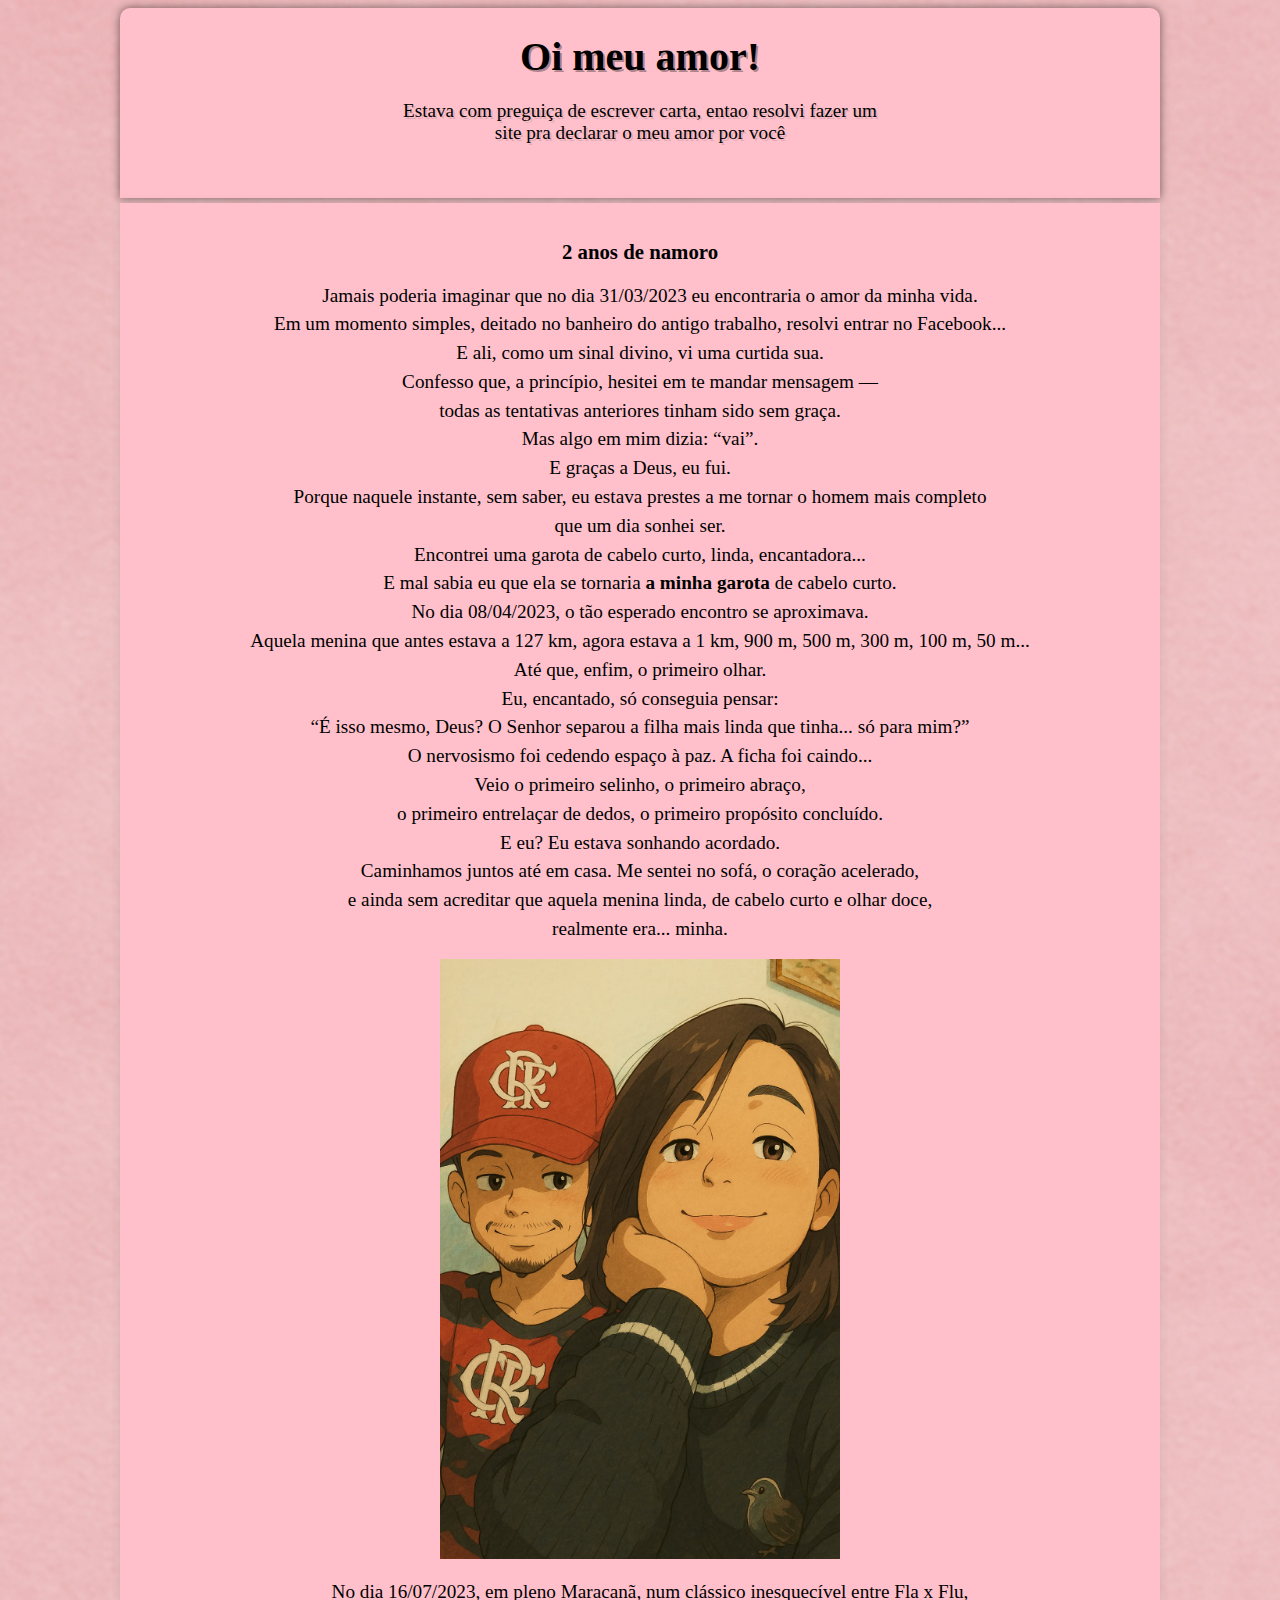
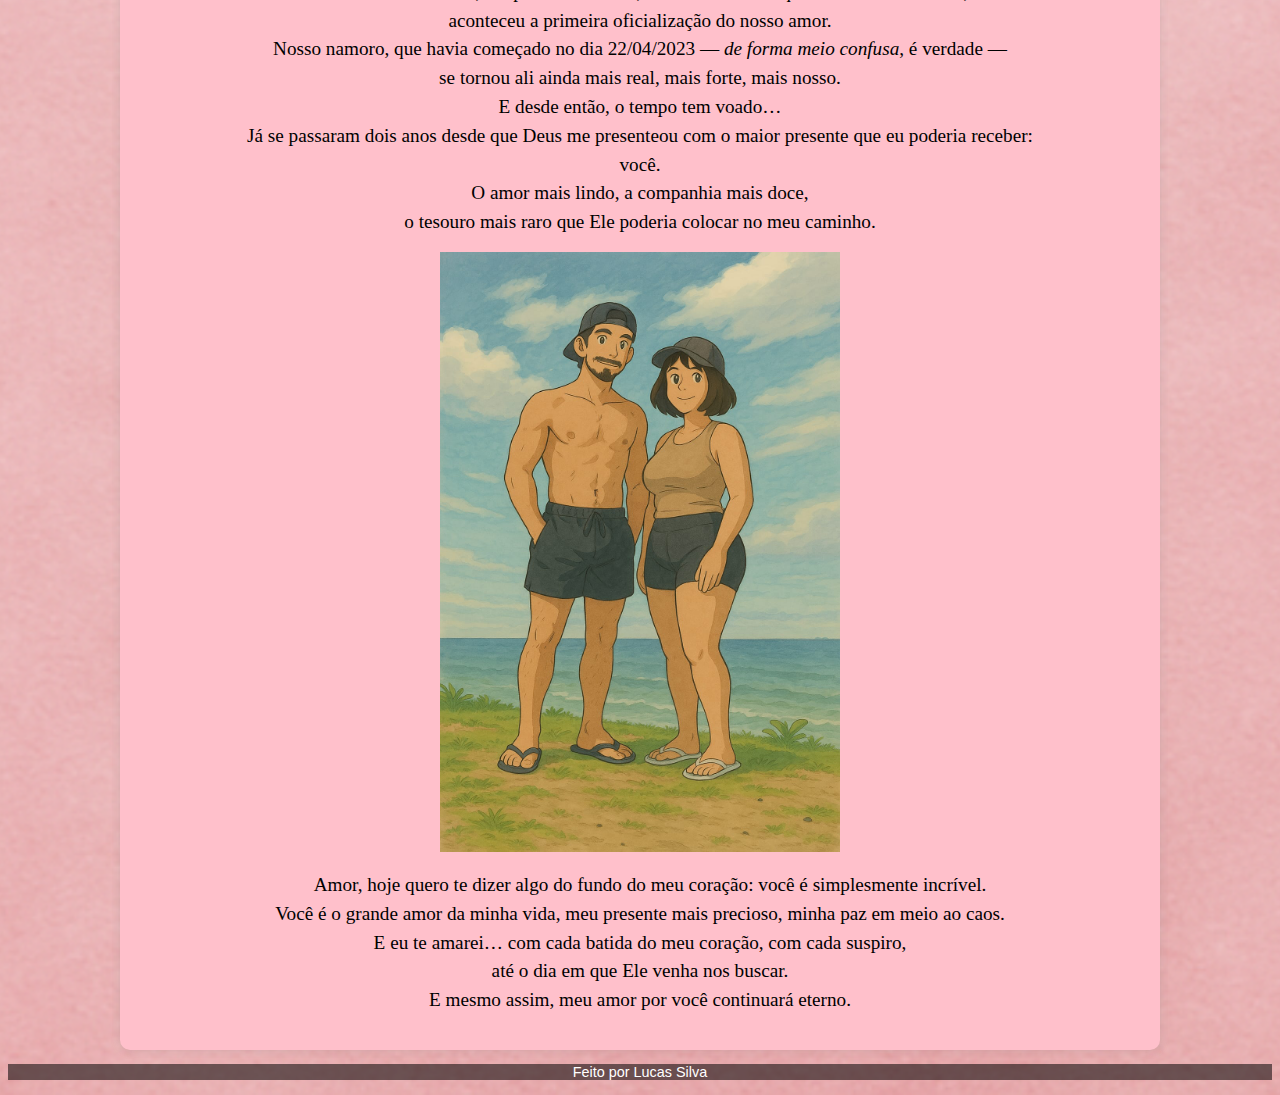
==== pagina2.html @ a357aed4 "Initial commit" ====
<!DOCTYPE html>
<html lang="pt-br">
<head>
    <meta charset="UTF-8">
    <meta name="viewport" content="width=device-width, initial-scale=1.0">
    <title>Carta para Ninna</title>
    <link rel="stylesheet" href="estilo/style2.css">
</head>
<body>
    <header>
        <h1>Oi meu amor!</h1>
        <p>Estava com preguiça de escrever carta, entao resolvi fazer um site pra declarar o meu amor por você</p>
    </header>

    <main>
        <h2>2 anos de namoro</h2>
        <p><p>
            Jamais poderia imaginar que no dia 31/03/2023 eu encontraria o amor da minha vida. <br>
            Em um momento simples, deitado no banheiro do antigo trabalho, resolvi entrar no Facebook... <br>
            E ali, como um sinal divino, vi uma curtida sua. <br>
            Confesso que, a princípio, hesitei em te mandar mensagem — <br>
            todas as tentativas anteriores tinham sido sem graça. <br>
            Mas algo em mim dizia: “vai”. <br>
            E graças a Deus, eu fui. <br>
            Porque naquele instante, sem saber, eu estava prestes a me tornar o homem mais completo <br>
            que um dia sonhei ser. <br>
            Encontrei uma garota de cabelo curto, linda, encantadora... <br>
            E mal sabia eu que ela se tornaria <strong>a minha garota</strong> de cabelo curto. <br>
            No dia 08/04/2023, o tão esperado encontro se aproximava. <br>
            Aquela menina que antes estava a 127 km, agora estava a 1 km, 900 m, 500 m, 300 m, 100 m, 50 m... <br>
            Até que, enfim, o primeiro olhar. <br>
            Eu, encantado, só conseguia pensar: <br>
            “É isso mesmo, Deus? O Senhor separou a filha mais linda que tinha... só para mim?” <br>
            O nervosismo foi cedendo espaço à paz. A ficha foi caindo... <br>
            Veio o primeiro selinho, o primeiro abraço, <br>
            o primeiro entrelaçar de dedos, o primeiro propósito concluído. <br>
            E eu? Eu estava sonhando acordado. <br>
            Caminhamos juntos até em casa. Me sentei no sofá, o coração acelerado, <br>
            e ainda sem acreditar que aquela menina linda, de cabelo curto e olhar doce, <br>
            realmente era... minha.
            </p>
            
    <div class="container">
        <img src="imagem/camisa-flamengo.jpeg" alt="Foto 1">
    </div>


    <p>
        No dia 16/07/2023, em pleno Maracanã, num clássico inesquecível entre Fla x Flu, <br>
        aconteceu a primeira oficialização do nosso amor. <br>
        Nosso namoro, que havia começado no dia 22/04/2023 — <abbr title="Já que estavamos namorando de forma nao oficial rs">de forma meio confusa</abbr>, é verdade — <br>
        se tornou ali ainda mais real, mais forte, mais nosso. <br>
        E desde então, o tempo tem voado… <br>
        Já se passaram dois anos desde que Deus me presenteou com o maior presente que eu poderia receber: <br>
        você. <br>
        O amor mais lindo, a companhia mais doce, <br>
        o tesouro mais raro que Ele poderia colocar no meu caminho.
        </p>
        
    <div class="container">
        <img src="imagem/foto3.jpeg" alt="imagem 2">
    </div>
    <p>
        Amor, hoje quero te dizer algo do fundo do meu coração: você é simplesmente incrível. <br>
        Você é o grande amor da minha vida, meu presente mais precioso, minha paz em meio ao caos. <br>
        E eu te amarei… com cada batida do meu coração, com cada suspiro, <br>
        até o dia em que Ele venha nos buscar. <br>
        E mesmo assim, meu amor por você continuará eterno.
        </p>
        
    </main>

    <footer>
        <p>Feito por Lucas Silva</p>
    </footer>
</body>
</html>
---- estilo/style2.css ----
@font-face {
    font-family: Lofty;
    src: url(Lofty\ Chic\ Demo.ttf);
}

body{
    background-image: url(/imagem/ChatGPT\ Image\ 11\ de\ abr.\ de\ 2025\,\ 20_00_29.png);
    background-position: center center;
    background-repeat: no-repeat;
    background-size: cover;
}

header{
    box-shadow: 0px 0px 10px #00000086;
    background-color: #FFC0CB;
    padding: 20px;
    min-height: 150px;
    margin: auto;
    margin-bottom: 5px;
    min-width: 300px;
    max-width: 1000px;
    border-radius: 10px 10px 0px 0px;
}

header h1{
    font-family: 'Lofty';
    text-align: center;
    font-weight: bold;
    font-size: 2.5em;
    margin-bottom: 20px ;
    margin-top: 5px;
    text-shadow: 2px 2px 0px rgba(0, 0, 0, 0.316);
}

header p{
    text-align: center;
    font-size: 1.2em;
    max-width: 500px;
    margin: auto;
    padding-bottom: 30px;
    padding-right: 10px;
    padding-left: 10px;
    text-shadow: 2px 2px 0px rgba(0, 0, 0, 0.122);
}

main {
        box-shadow: 0px 0px 10px rgba(136, 136, 136, 0.248);
        padding: 20px;
        min-width: 300px;
        max-width: 1000px;
        margin: auto;
        background-color: #FFC0CB;
        border-bottom-left-radius: 10px;
        border-bottom-right-radius: 10px;
}

main h2{ 
    text-align: center;
    font-family: 'Lofty';
    font-size: 1.3em;
}

main p{
    text-align: center;
    margin: 15px 0px;
    text-indent: 20px;
    font-size: 1.2em;
    line-height: 1.5em;
}

main > p abbr{
    font-style: italic;
    text-decoration: none;
}

abbr:hover{
    color: black;
    text-decoration: underline;
}

main img {
    width: 50%;
    max-width: 400px;
    height: auto;
}

.container {
    text-align: center;
}

footer{
    background-color: rgba(0, 0, 0, 0.541);
    color: white;
    margin-top: 10px;
    text-align: center;
    font-size: 0.9em;
    padding: 0px;
    border: 1px;
}

footer p{
    font-family: Arial, Helvetica, sans-serif;
}

footer p:hover{
    color: rgb(0, 0, 0);
}
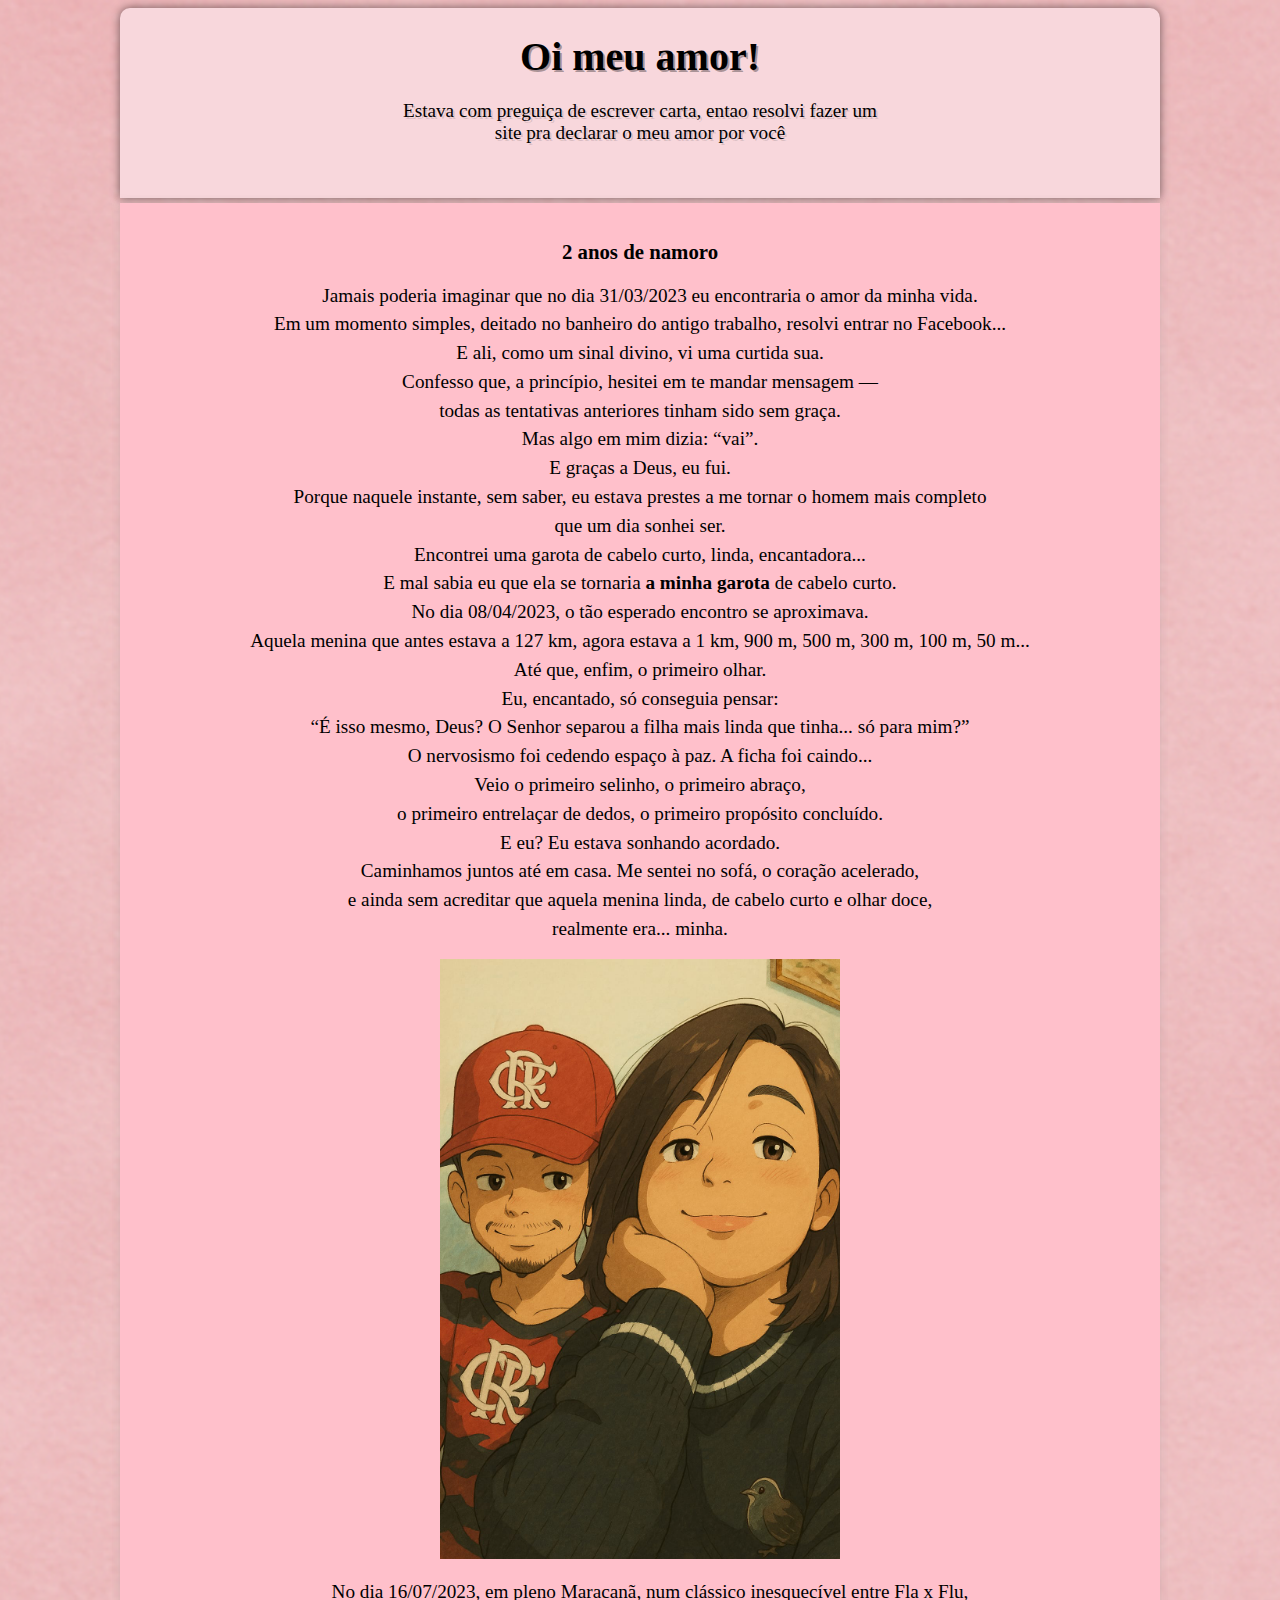
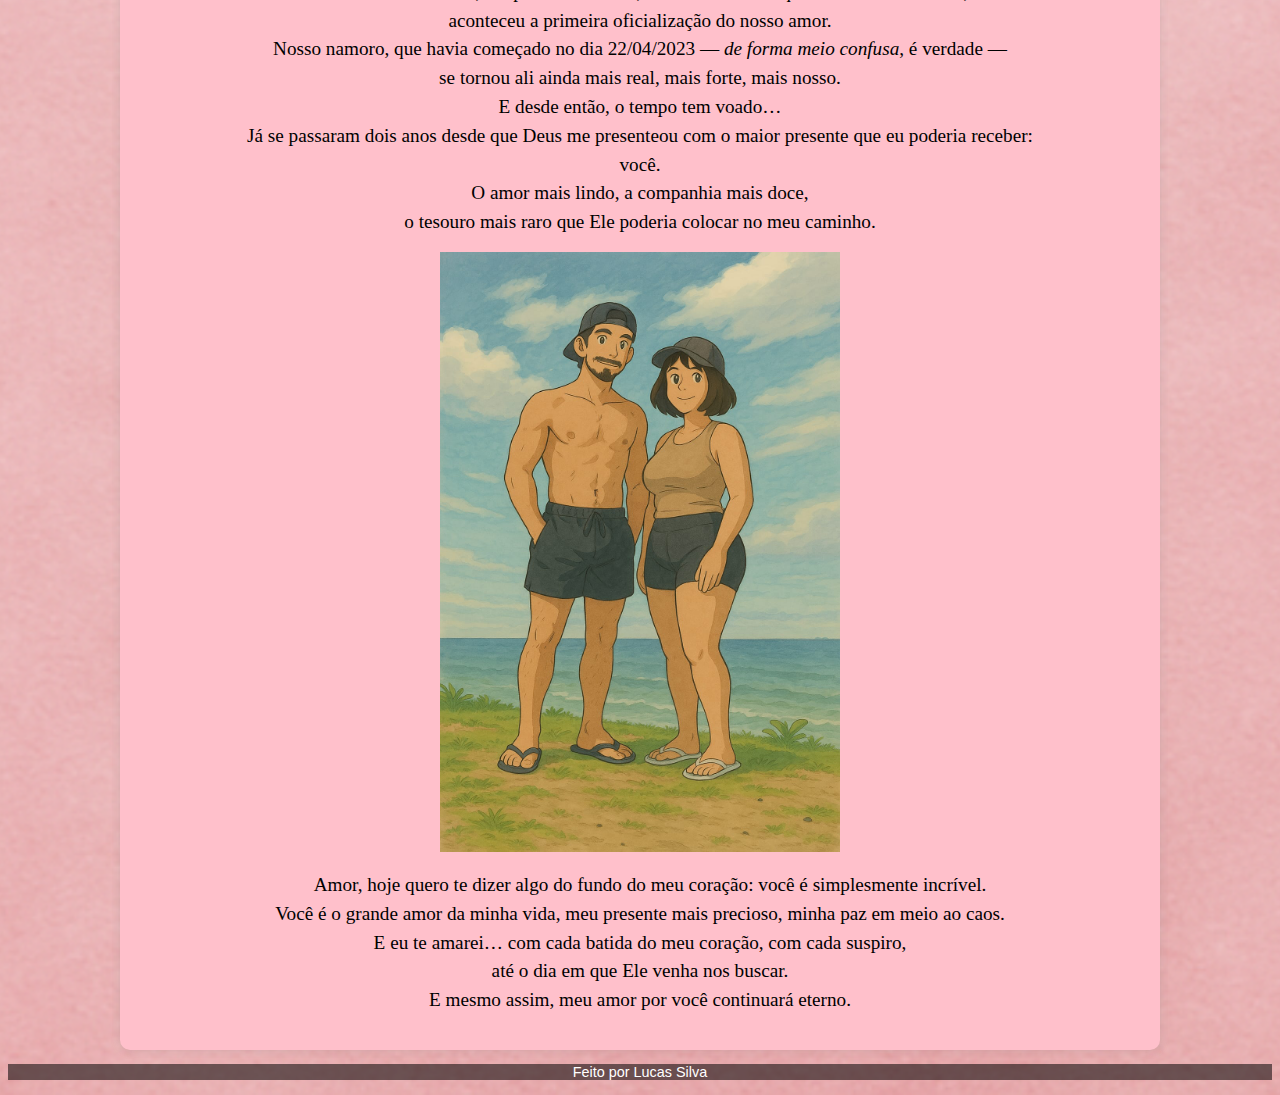
==== commit bdfd8d80: "cor e favicon" ====
--- a/pagina2.html
+++ b/pagina2.html
@@ -5,6 +5,7 @@
     <meta name="viewport" content="width=device-width, initial-scale=1.0">
     <title>Carta para Ninna</title>
     <link rel="stylesheet" href="estilo/style2.css">
+    <link rel="shortcut icon" href="favicon.ico" type="image/x-icon">
 </head>
 <body>
     <header>
--- a/estilo/style2.css
+++ b/estilo/style2.css
@@ -4,7 +4,7 @@
 }
 
 body{
-    background-image: url(/imagem/ChatGPT\ Image\ 11\ de\ abr.\ de\ 2025\,\ 20_00_29.png);
+    background-image: url('../imagem/fundo.png');
     background-position: center center;
     background-repeat: no-repeat;
     background-size: cover;
@@ -12,7 +12,7 @@
 
 header{
     box-shadow: 0px 0px 10px #00000086;
-    background-color: #FFC0CB;
+    background-color: #f8d7dc;
     padding: 20px;
     min-height: 150px;
     margin: auto;
